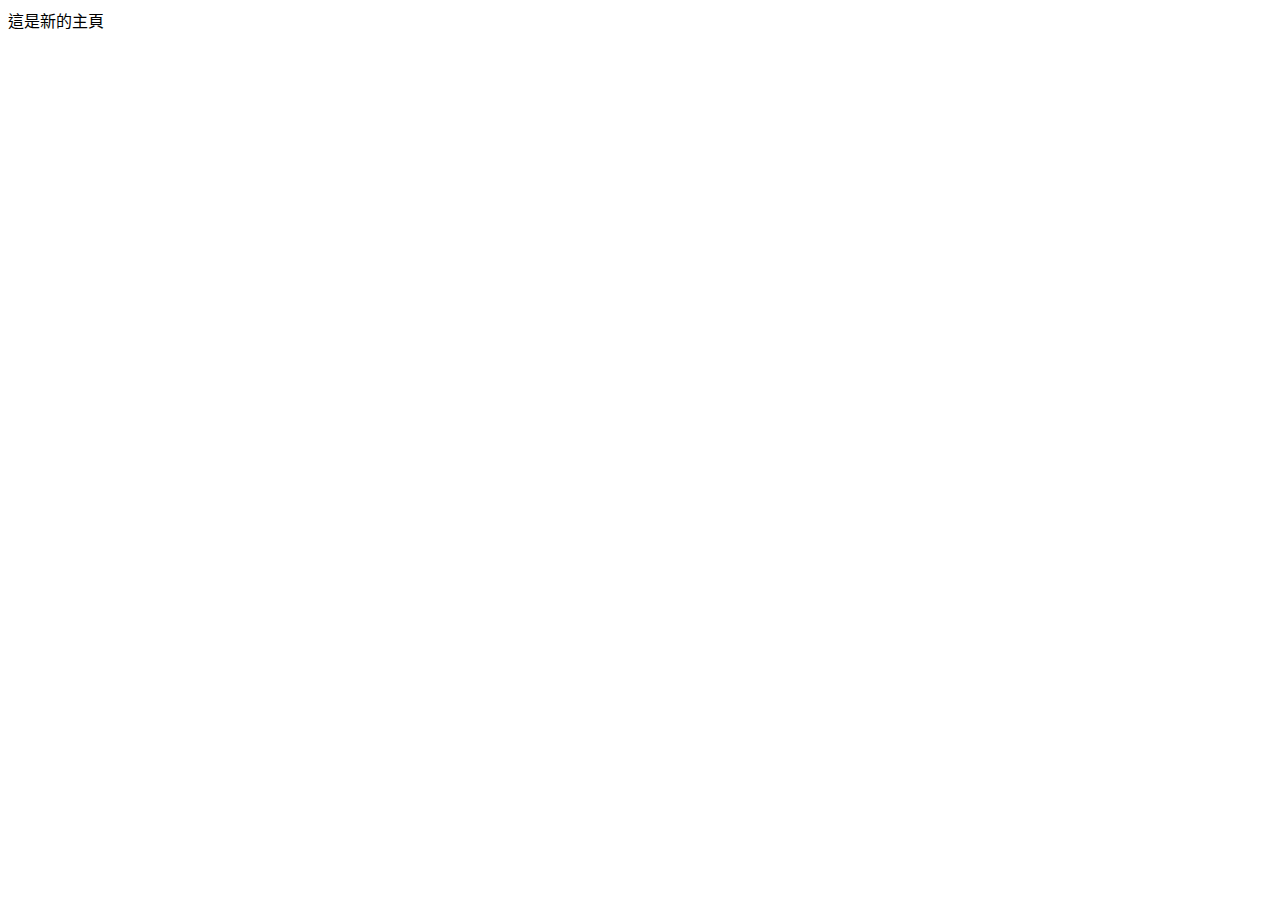
==== index.html @ c3663458 "Create index.html" ====
<!DOCTYPE html>
<html lang="zh-tw">
<head>
  <meta charset="UTF-8">
  <meta http-equiv="X-UA-Compatible" content="IE=edge">
  <meta name="viewport" content="width=device-width, initial-scale=1.0">
  <title>Document</title>
</head>
<body>
  這是新的主頁
</body>
</html>
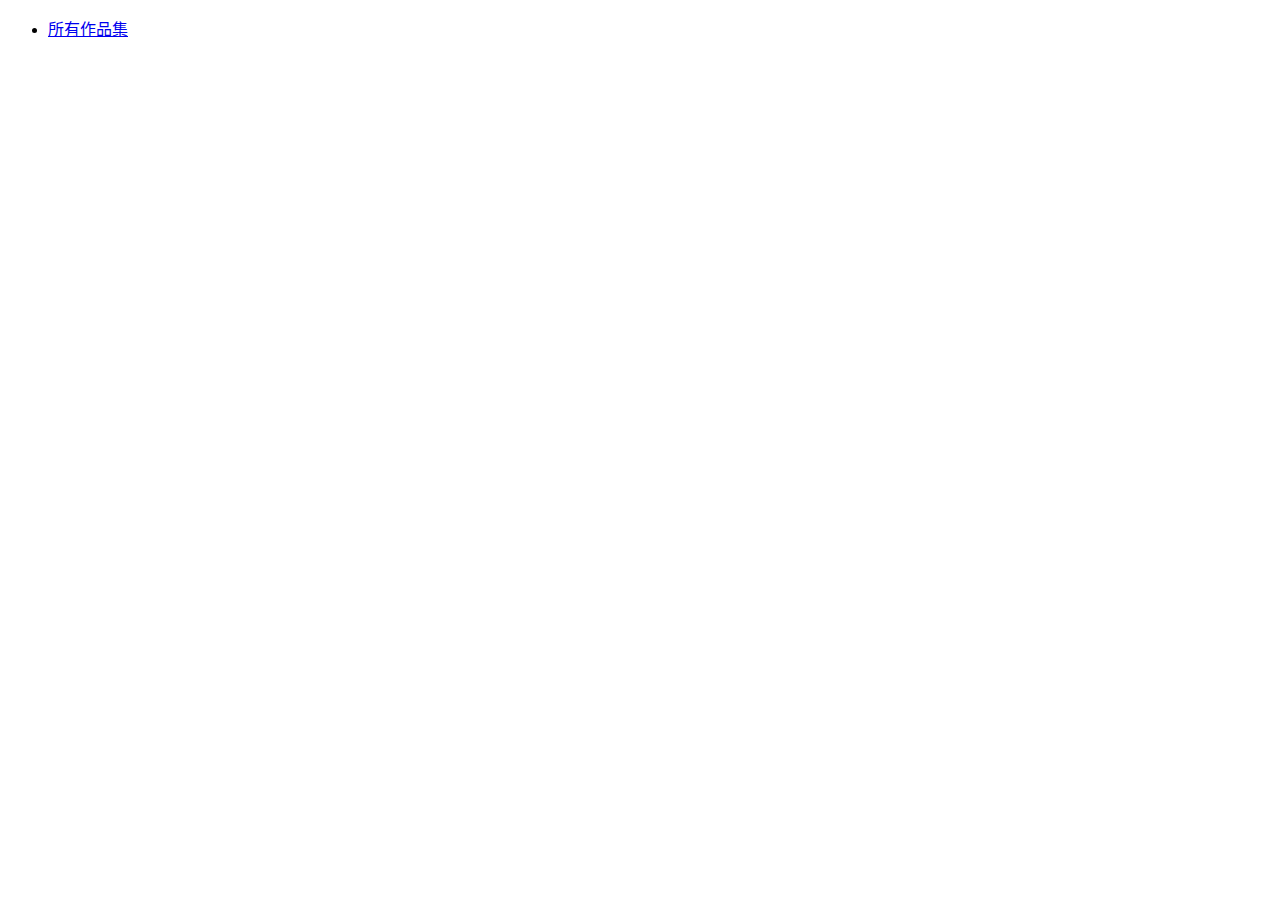
==== commit 21b738f9: "Update index.html" ====
--- a/index.html
+++ b/index.html
@@ -4,9 +4,13 @@
   <meta charset="UTF-8">
   <meta http-equiv="X-UA-Compatible" content="IE=edge">
   <meta name="viewport" content="width=device-width, initial-scale=1.0">
-  <title>Document</title>
+  <title>Anna Dong's Personal Website</title>
 </head>
 <body>
-  這是新的主頁
+  <nav>
+    <ul>
+      <li><a href="/portfolio" target="_blank" rel="noopener noreferrer">所有作品集</a></li>
+    </ul>
+  </nav>
 </body>
 </html>
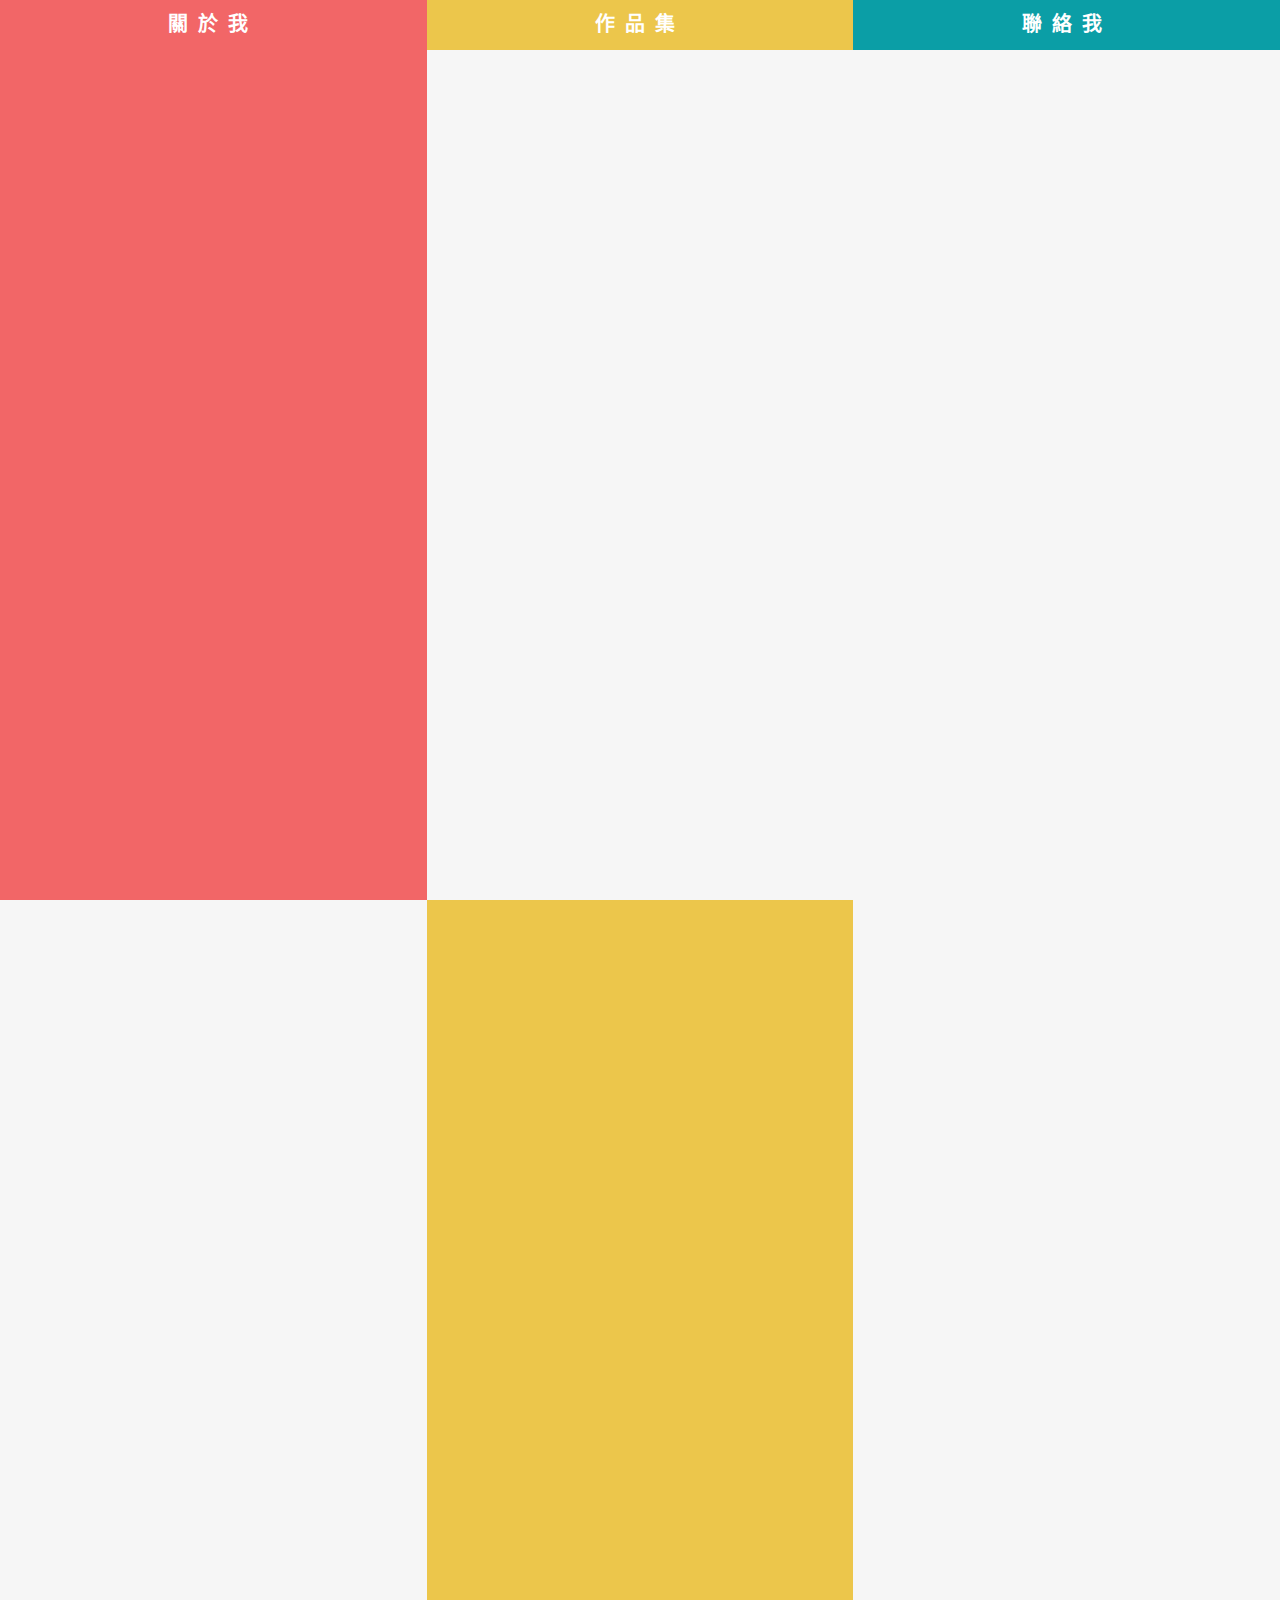
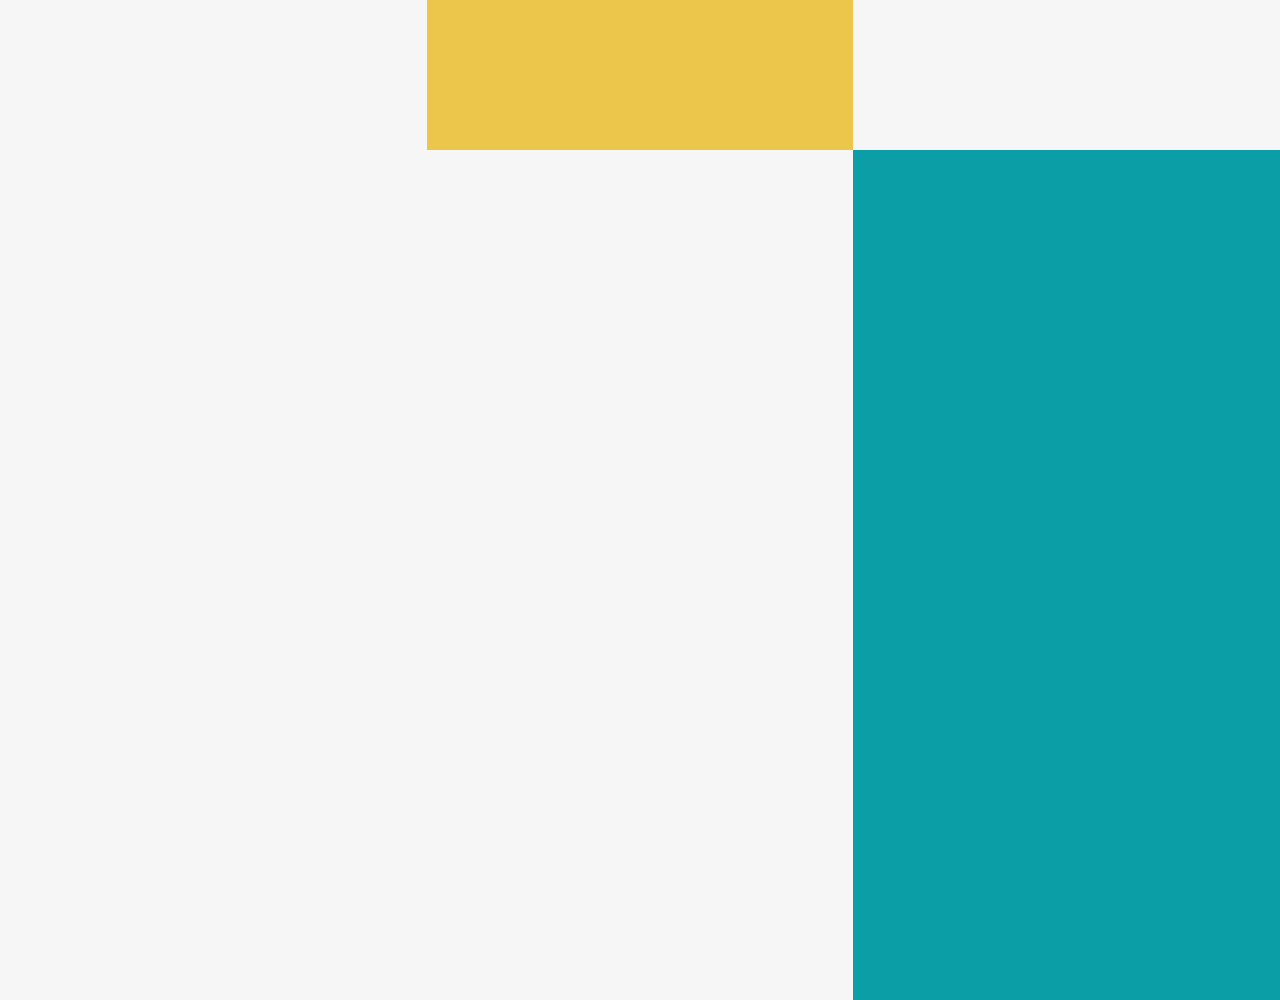
==== commit 9b90fd7b: "基礎版型" ====
--- a/index.html
+++ b/index.html
@@ -5,12 +5,32 @@
   <meta http-equiv="X-UA-Compatible" content="IE=edge">
   <meta name="viewport" content="width=device-width, initial-scale=1.0">
   <title>Anna Dong's Personal Website</title>
+  <link rel="icon" href="/favicon.ico" type="image/x-icon">
+  <link rel="stylesheet" href="./css/index.css">
 </head>
 <body>
-  <nav>
-    <ul>
-      <li><a href="/portfolio" target="_blank" rel="noopener noreferrer">所有作品集</a></li>
+  <nav class="header">
+    <ul class="nav">
+      <li class="flex-1">關於我</li>
+      <li class="flex-1">作品集</li>
+      <li class="flex-1">聯絡我</li>
     </ul>
   </nav>
+  <div class="main">
+    <section class="about flex">
+      <div class="aside flex-1"></div>
+      <div class="article flex-2"></div>
+    </section>
+    <section class="portfolio flex">
+      <div class="article flex-1"></div>
+      <div class="aside flex-1"></div>
+      <div class="article flex-1"></div>
+    </section>
+    <section class="contact flex">
+      <div class="article flex-2"></div>
+      <div class="aside flex-1"></div>
+    </section>
+  </div>
+  <div class="footer"></div>
 </body>
 </html>
--- a/css/index.css
+++ b/css/index.css
@@ -0,0 +1,140 @@
+/* http://meyerweb.com/eric/tools/css/reset/ 
+   v2.0 | 20110126
+   License: none (public domain)
+*/
+html, body, div, span, applet, object, iframe,
+h1, h2, h3, h4, h5, h6, p, blockquote, pre,
+a, abbr, acronym, address, big, cite, code,
+del, dfn, em, img, ins, kbd, q, s, samp,
+small, strike, strong, sub, sup, tt, var,
+b, u, i, center,
+dl, dt, dd, ol, ul, li,
+fieldset, form, label, legend,
+table, caption, tbody, tfoot, thead, tr, th, td,
+article, aside, canvas, details, embed,
+figure, figcaption, footer, header, hgroup,
+menu, nav, output, ruby, section, summary,
+time, mark, audio, video {
+  margin: 0;
+  padding: 0;
+  border: 0;
+  font-size: 100%;
+  font: inherit;
+  vertical-align: baseline;
+}
+
+/* HTML5 display-role reset for older browsers */
+article, aside, details, figcaption, figure,
+footer, header, hgroup, menu, nav, section {
+  display: block;
+}
+
+body {
+  line-height: 1;
+}
+
+ol, ul {
+  list-style: none;
+}
+
+blockquote, q {
+  quotes: none;
+}
+
+blockquote:before, blockquote:after,
+q:before, q:after {
+  content: '';
+  content: none;
+}
+
+table {
+  border-collapse: collapse;
+  border-spacing: 0;
+}
+
+* {
+  -webkit-box-sizing: border-box;
+          box-sizing: border-box;
+}
+
+body {
+  background-color: #f6f6f6;
+  color: #fff;
+}
+
+img {
+  max-width: 100%;
+  height: auto;
+  vertical-align: middle;
+}
+
+a {
+  text-decoration: none;
+}
+
+.flex {
+  display: -webkit-box;
+  display: -ms-flexbox;
+  display: flex;
+}
+
+.flex-1 {
+  -webkit-box-flex: 1;
+      -ms-flex: 1;
+          flex: 1;
+}
+
+.flex-2 {
+  -webkit-box-flex: 2;
+      -ms-flex: 2;
+          flex: 2;
+}
+
+.nav {
+  display: -webkit-box;
+  display: -ms-flexbox;
+  display: flex;
+  -webkit-box-align: center;
+      -ms-flex-align: center;
+          align-items: center;
+}
+
+.nav li {
+  padding: 13px 0px 14px;
+  font-weight: 700;
+  font-size: 20px;
+  line-height: 23px;
+  letter-spacing: 10px;
+  text-align: center;
+  cursor: pointer;
+}
+
+.nav li:nth-child(1) {
+  background-color: #f26667;
+}
+
+.nav li:nth-child(2) {
+  background-color: #ecc64b;
+}
+
+.nav li:nth-child(3) {
+  background-color: #0b9ea6;
+}
+
+.main .aside {
+  height: calc(100vh - 50px);
+  width: calc(100% / 3);
+}
+
+.main .about .aside {
+  background-color: #f26667;
+}
+
+.main .portfolio .aside {
+  background-color: #ecc64b;
+}
+
+.main .contact .aside {
+  background-color: #0b9ea6;
+}
+/*# sourceMappingURL=index.css.map */